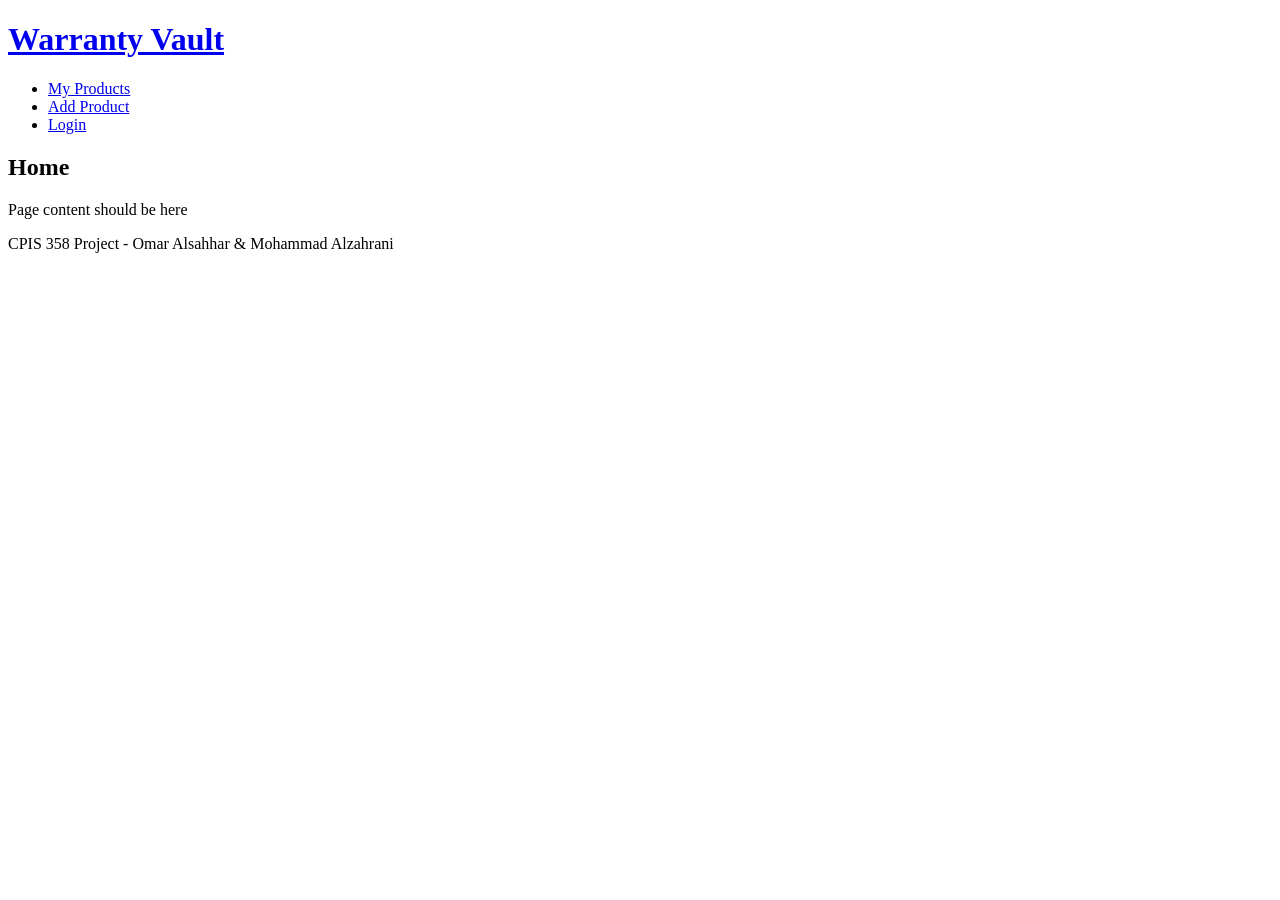
==== index.html @ b88565b4 "adding page structures" ====
<!DOCTYPE HTML>
<html lang="en">

<head>
  <meta charset="UTF-8"> 
  <meta name="description" content="Keep all your warranties in one place">
  <meta name="author" content="Omar Alsahhar & Mohammad Alzahrani">
  <title>Warranty Vault | Home</title>
</head>
<body>

  <header>
    <h1><a href="index.html">Warranty Vault</a></h1>
    <nav>
      <ul>
        <li><a href="dashboard.html">My Products</a></li>
        <li><a href="add-product.html">Add Product</a></li>
        <li><a href="login.html">Login</a></li>
      </ul>
    </nav>
  </header>

  <main>
    <h2>Home</h2>
    <p>Page content should be here</p>
  </main>

  <footer>
    <p>CPIS 358 Project - Omar Alsahhar &amp; Mohammad Alzahrani</p>
  </footer>

</body>
</html>
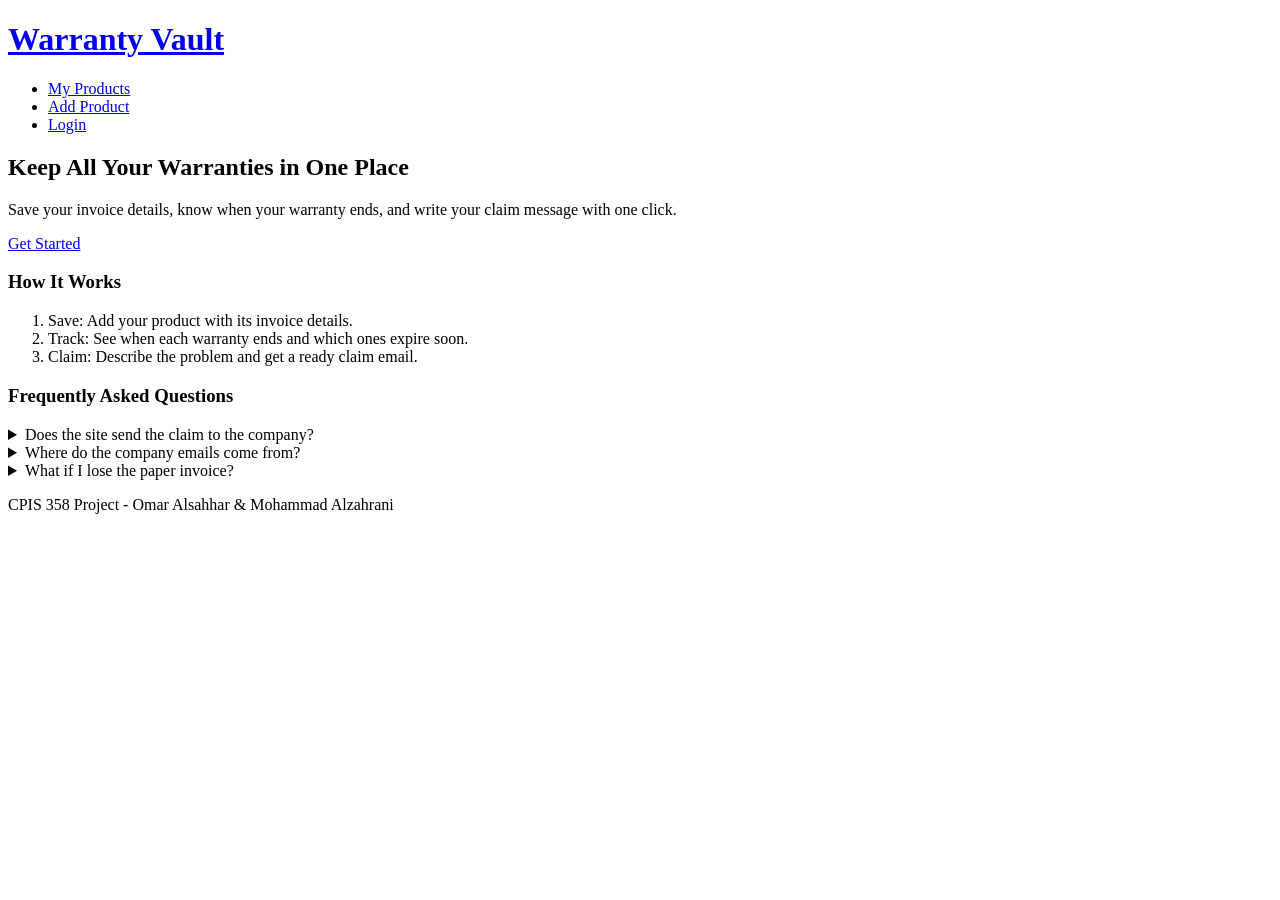
==== commit 438429f0: "add home page content." ====
--- a/index.html
+++ b/index.html
@@ -21,8 +21,42 @@
   </header>
 
   <main>
-    <h2>Home</h2>
-    <p>Page content should be here</p>
+    <!-- Welcome section -->
+    <section>
+      <h2>Keep All Your Warranties in One Place</h2>
+      <p>Save your invoice details, know when your warranty ends, and write your claim message with one click.</p>
+      <a href="login.html">Get Started</a>
+    </section>
+
+    <!-- How it works: we use 'ol' because the steps have an order -->
+    <section>
+      <h3>How It Works</h3>
+      <ol>
+        <li>Save: Add your product with its invoice details.</li>
+        <li>Track: See when each warranty ends and which ones expire soon.</li>
+        <li>Claim: Describe the problem and get a ready claim email.</li>
+      </ol>
+    </section>
+
+    <!-- FAQ: details/summary -->
+    <section>
+      <h3>Frequently Asked Questions</h3>
+
+      <details>
+        <summary>Does the site send the claim to the company?</summary>
+        <p>No. The site prepares the message and opens your email app, and you send it yourself with the invoice attached.</p>
+      </details>
+
+      <details>
+        <summary>Where do the company emails come from?</summary>
+        <p>From a list of companies saved in the system, taken from their official contact pages.</p>
+      </details>
+
+      <details>
+        <summary>What if I lose the paper invoice?</summary>
+        <p>Save the order number and store name. The store can usually give you a copy.</p>
+      </details>
+    </section>
   </main>
 
   <footer>
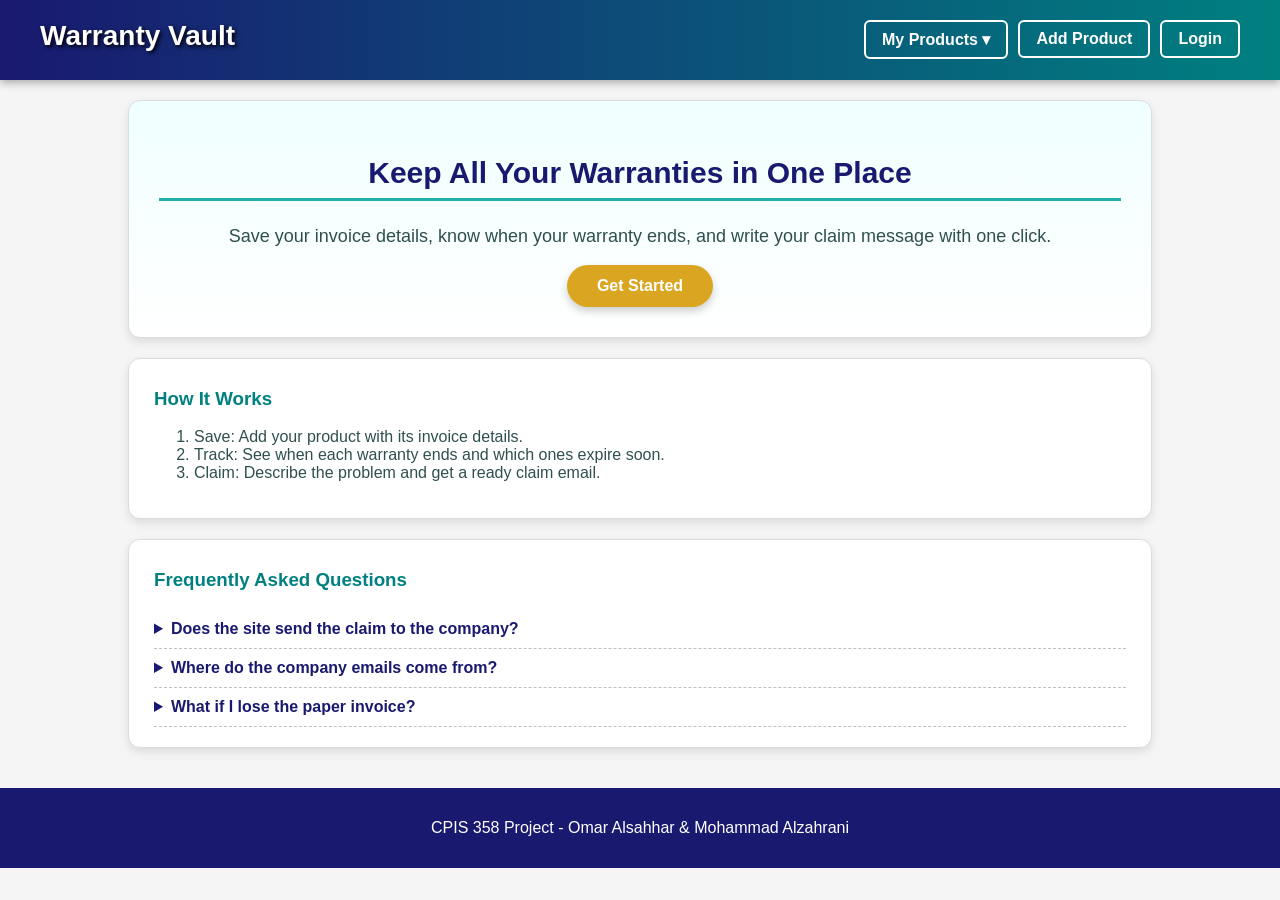
==== commit a2e3cdd3: "Complete CSS styling" ====
--- a/index.html
+++ b/index.html
@@ -6,6 +6,29 @@
   <meta name="description" content="Keep all your warranties in one place">
   <meta name="author" content="Omar Alsahhar & Mohammad Alzahrani">
   <title>Warranty Vault | Home</title>
+  <link rel="stylesheet" type="text/css" href="css/style.css">
+
+  <!-- Embedded CSS: styles only for this page -->
+  <style type="text/css">
+    .welcome {
+      text-align: center;
+      background-image: linear-gradient(to bottom, Azure, white);
+      padding: 30px;
+    }
+    .welcome a {
+      display: inline-block;
+      background-color: Goldenrod;
+      color: white;
+      font-weight: bold;
+      text-decoration: none;
+      padding: 12px 30px;
+      border-radius: 25px;
+      box-shadow: 0px 4px 8px rgba(0, 0, 0, 0.2);
+    }
+    .welcome a:hover {
+      background-color: DarkGoldenrod;
+    }
+  </style>
 </head>
 <body>
 
@@ -13,7 +36,13 @@
     <h1><a href="index.html">Warranty Vault</a></h1>
     <nav>
       <ul>
-        <li><a href="dashboard.html">My Products</a></li>
+        <li><a href="dashboard.html">My Products &#9662;</a>
+          <ul>
+            <li><a href="dashboard.html">All Products</a></li>
+            <li><a href="details.html">Product Details</a></li>
+            <li><a href="claim.html">Warranty Claim</a></li>
+          </ul>
+        </li>
         <li><a href="add-product.html">Add Product</a></li>
         <li><a href="login.html">Login</a></li>
       </ul>
@@ -22,9 +51,9 @@
 
   <main>
     <!-- Welcome section -->
-    <section>
+    <section class="welcome">
       <h2>Keep All Your Warranties in One Place</h2>
-      <p>Save your invoice details, know when your warranty ends, and write your claim message with one click.</p>
+      <p style="font-size: 18px;">Save your invoice details, know when your warranty ends, and write your claim message with one click.</p>
       <a href="login.html">Get Started</a>
     </section>
 
--- a/css/style.css
+++ b/css/style.css
@@ -0,0 +1,356 @@
+/* ---------- Step 1: Basics ---------- */
+/* The whole page: font, text color, gray background */
+body {
+  font-family: arial, helvetica, sans-serif;
+  font-size: 16px;
+  color: DarkSlateGray;
+  background-color: WhiteSmoke;
+  margin: 0px;
+}
+
+/* All headings are navy */
+h1, h2, h3, h4 {
+  color: MidnightBlue;
+}
+
+/* Links: normal, visited, mouse over, clicking */
+a:link    { color: LightSeaGreen; }
+a:visited { color: Teal; }
+a:hover   { color: MidnightBlue; }
+a:active  { color: Goldenrod; }
+
+/* The page content area: 80% wide and centered */
+main {
+  width: 80%;
+  margin: auto;
+  padding: 20px;
+}
+
+/* ---------- Step 2: Header, menu and footer ---------- */
+
+/* Top bar: gradient background + shadow under it */
+header {
+  background-image: linear-gradient(to right, MidnightBlue, Teal);
+  height: 80px;
+  padding: 0px 40px;
+  box-shadow: 0px 3px 8px rgba(0, 0, 0, 0.3);
+}
+
+/* Site name "Warranty Vault" on the left */
+header h1 {
+  float: left;
+  margin: 0px;
+  padding-top: 20px;
+  font-size: 28px;
+}
+
+/* Site name link: white, no underline, text shadow */
+header h1 a:link,
+header h1 a:visited {
+  color: white;
+  text-decoration: none;
+  text-shadow: 2px 2px 4px black;
+}
+
+/* Menu on the right */
+nav {
+  float: right;
+  padding-top: 20px;
+}
+
+/* Menu list: remove bullets and default spacing */
+nav ul {
+  list-style: none;
+  margin: 0px;
+  padding: 0px;
+}
+
+/* Menu items side by side */
+nav li {
+  float: left;
+  margin-left: 10px;
+}
+
+/* Menu links look like buttons */
+nav a:link,
+nav a:visited {
+  display: block;
+  color: white;
+  font-weight: bold;
+  text-decoration: none;
+  padding: 8px 16px;
+  border: 2px solid white;
+  border-radius: 6px;
+}
+
+/* Menu button turns gold under the mouse */
+nav a:hover {
+  background-color: Goldenrod;
+  border-color: Goldenrod;
+  color: MidnightBlue;
+}
+
+/* Bottom bar */
+footer {
+  background-color: MidnightBlue;
+  color: white;
+  text-align: center;
+  padding: 15px;
+}
+
+/* ---------- Step 3: Box model - cards ---------- */
+
+/* Every section inside main becomes a white card */
+main section {
+  background-color: white;
+  border: 1px solid Gainsboro;
+  border-radius: 12px;
+  padding: 10px 25px 20px 25px;
+  margin-bottom: 20px;
+  box-shadow: 0px 4px 10px rgba(0, 0, 0, 0.1);
+}
+
+/* Page title with a green line under it */
+main h2 {
+  font-size: 30px;
+  border-bottom: 3px solid LightSeaGreen;
+  padding-bottom: 8px;
+}
+
+/* Section titles are dark green */
+main h3 {
+  color: Teal;
+}
+
+/* Each FAQ question has a dashed line under it */
+details {
+  border-bottom: 1px dashed Silver;
+  padding: 10px 0px;
+}
+
+/* FAQ question text */
+summary {
+  font-weight: bold;
+  color: MidnightBlue;
+}
+
+/* ---------- Step 4: Forms ---------- */
+
+/* Field names */
+label {
+  font-weight: bold;
+  color: MidnightBlue;
+}
+
+/* Text boxes, drop-down lists and text areas */
+input, select, textarea {
+  width: 90%;
+  padding: 8px;
+  margin-top: 5px;
+  font-family: arial, helvetica, sans-serif;
+  font-size: 15px;
+  border: 1px solid Silver;
+  border-radius: 6px;
+}
+
+/* The field the user is typing in */
+input:focus, select:focus, textarea:focus {
+  border: 2px solid LightSeaGreen;
+  background-color: Azure;
+}
+
+/* Box around the radio buttons */
+fieldset {
+  border: 2px dashed LightSeaGreen;
+  border-radius: 8px;
+  padding: 10px 20px;
+}
+
+/* Radio buttons keep their normal size */
+fieldset input {
+  width: auto;
+}
+
+/* Title of the fieldset box */
+legend {
+  font-weight: bold;
+  color: Teal;
+  padding: 0px 8px;
+}
+
+/* All buttons */
+button {
+  background-color: LightSeaGreen;
+  color: white;
+  font-size: 15px;
+  font-weight: bold;
+  padding: 10px 22px;
+  border: none;
+  border-radius: 6px;
+  box-shadow: 0px 3px 0px Teal;
+}
+
+/* Button under the mouse */
+button:hover {
+  background-color: Teal;
+}
+
+/* ---------- Step 5: Dashboard, details and general classes ---------- */
+
+/* Summary numbers in 3 columns */
+.summary ul {
+  list-style: none;
+  padding: 0px;
+  font-size: 18px;
+  font-weight: bold;
+  column-count: 3;
+  column-gap: 30px;
+  column-rule: 1px solid Gainsboro;
+}
+
+/* Big card that holds the product cards */
+.products {
+  overflow: auto;
+}
+
+/* Each product card, 3 in a row */
+.product-card {
+  float: left;
+  width: 25%;
+  margin: 10px;
+}
+
+/* Product name */
+.product-card h4 {
+  font-size: 18px;
+  color: MidnightBlue;
+}
+
+/* Status label shape */
+.status {
+  color: white;
+  font-size: 13px;
+  padding: 3px 10px;
+  border-radius: 12px;
+}
+
+/* Status label colors */
+.active  { background-color: SeaGreen; }
+.soon    { background-color: DarkOrange; }
+.expired { background-color: Crimson; }
+
+/* Details table */
+table {
+  width: 100%;
+}
+
+/* Table header cells (left column) */
+th {
+  background-color: MidnightBlue;
+  color: white;
+  text-align: left;
+  width: 30%;
+  padding: 10px;
+}
+
+/* Table data cells (right column) */
+td {
+  background-color: WhiteSmoke;
+  padding: 10px;
+}
+
+/* ---------- Step 6: Positioning and layering (z-index) ---------- */
+
+/* The card is the reference box for the tag */
+.product-card {
+  position: relative;
+  z-index: 1;
+  margin-top: 25px;
+}
+
+/* Status tag sits on top of the card's top border */
+.status-tag {
+  position: absolute;
+  top: -28px;
+  right: 15px;
+  z-index: 2;
+  background-color: white;
+  border: 1px solid Gainsboro;
+  border-radius: 20px;
+  padding: 6px 12px;
+  box-shadow: 0px 2px 6px rgba(0, 0, 0, 0.15);
+}
+
+/* (Step 7 = embedded and inline CSS, written inside the HTML pages) */
+
+/* ---------- Step 8: Drop-down menu ---------- */
+
+/* Each menu item is the reference box for its sub menu */
+nav li {
+  position: relative;
+}
+
+/* Sub menu is hidden until the mouse is over its item */
+nav li ul {
+  display: none;
+  position: absolute;
+  top: 100%;
+  left: 0px;
+  z-index: 10;
+  width: 180px;
+  background-color: white;
+  border: 1px solid Gainsboro;
+  border-radius: 6px;
+  box-shadow: 0px 6px 12px rgba(0, 0, 0, 0.2);
+}
+
+/* Show the sub menu on hover */
+nav li:hover ul {
+  display: block;
+}
+
+/* Sub menu items are under each other */
+nav li ul li {
+  float: none;
+  margin: 0px;
+}
+
+/* Sub menu links */
+nav li ul a:link,
+nav li ul a:visited {
+  color: MidnightBlue;
+  border: none;
+  border-radius: 0px;
+}
+
+/* Sub menu link under the mouse */
+nav li ul a:hover {
+  background-color: PowderBlue;
+  color: MidnightBlue;
+}
+
+/* ---------- Step 9: Element-specific class ---------- */
+
+/* Only <p> elements with class="note" */
+p.note {
+  font-style: italic;
+  background-color: LightYellow;
+  border-left: 4px solid Goldenrod;
+  padding: 8px 12px;
+}
+
+/* ---------- Step 10: Print ---------- */
+
+@media print {
+  header, footer, button {
+    display: none;
+  }
+  body {
+    background-color: white;
+    font-family: "times new roman", times, serif;
+  }
+  main section {
+    box-shadow: none;
+    border: 1px solid black;
+  }
+}
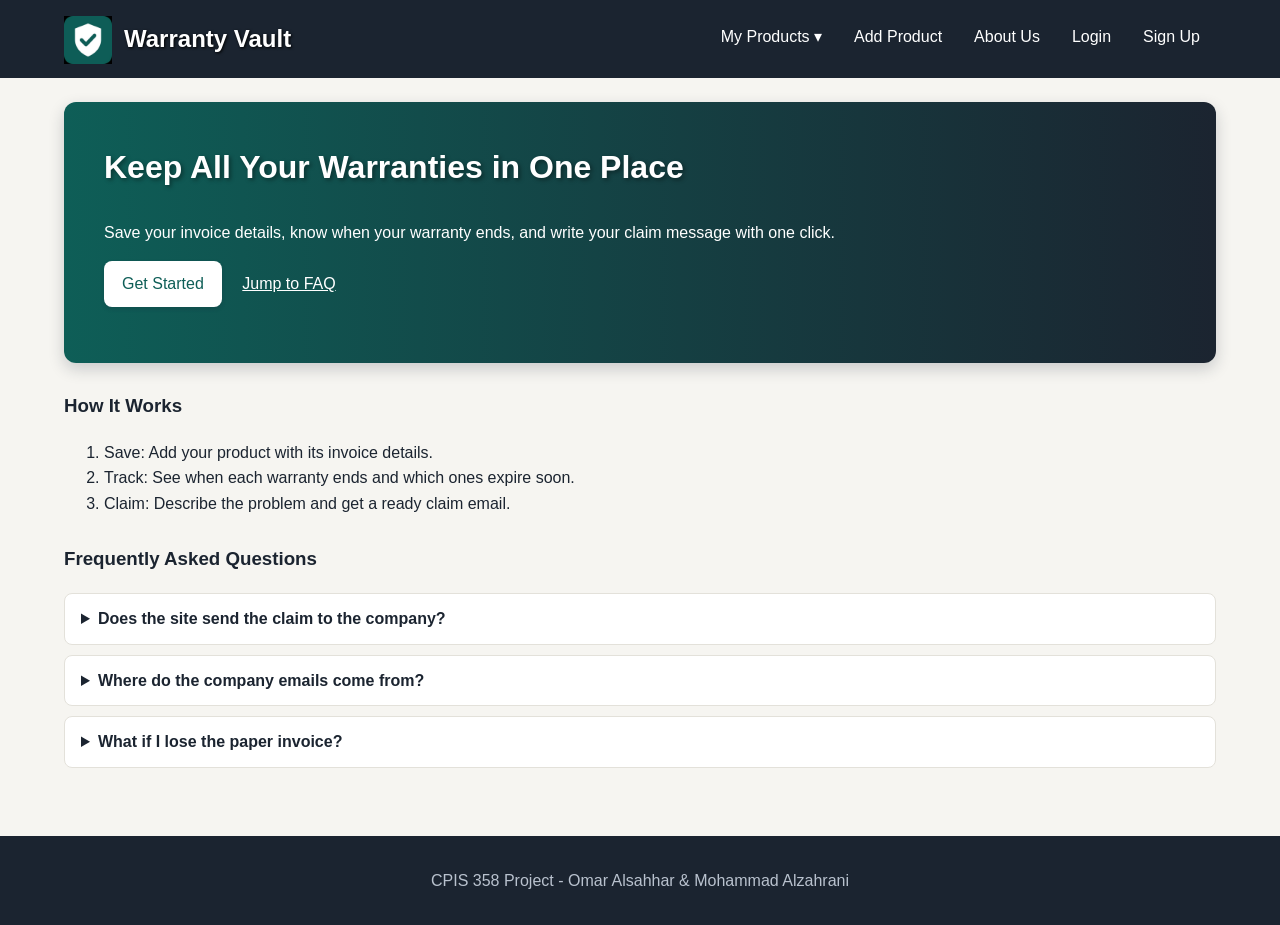
==== commit 8fff9ca0: "add logo, about page, new styles" ====
--- a/index.html
+++ b/index.html
@@ -8,32 +8,19 @@
   <title>Warranty Vault | Home</title>
   <link rel="stylesheet" type="text/css" href="css/style.css">
 
-  <!-- Embedded CSS: styles only for this page -->
-  <style type="text/css">
-    .welcome {
-      text-align: center;
-      background-image: linear-gradient(to bottom, Azure, white);
-      padding: 30px;
-    }
-    .welcome a {
-      display: inline-block;
-      background-color: Goldenrod;
-      color: white;
-      font-weight: bold;
-      text-decoration: none;
-      padding: 12px 30px;
-      border-radius: 25px;
-      box-shadow: 0px 4px 8px rgba(0, 0, 0, 0.2);
-    }
-    .welcome a:hover {
-      background-color: DarkGoldenrod;
-    }
-  </style>
 </head>
 <body>
 
   <header>
+    <!-- Image map: clicking the logo opens the About Us page -->
+    <img src="images/logo.png" alt="Warranty Vault logo" width="48" height="48" usemap="#logo-map">
+    <map name="logo-map">
+      <area shape="rect" coords="0,0,48,48" href="about.html" alt="About Us">
+    </map>
+
     <h1><a href="index.html">Warranty Vault</a></h1>
+
+    <!-- Main menu with a dropdown under My Products -->
     <nav>
       <ul>
         <li><a href="dashboard.html">My Products &#9662;</a>
@@ -44,17 +31,23 @@
           </ul>
         </li>
         <li><a href="add-product.html">Add Product</a></li>
+        <li><a href="about.html">About Us</a></li>
         <li><a href="login.html">Login</a></li>
+        <li><a href="signup.html">Sign Up</a></li>
       </ul>
     </nav>
   </header>
 
   <main>
     <!-- Welcome section -->
-    <section class="welcome">
+    <section class="hero">
       <h2>Keep All Your Warranties in One Place</h2>
-      <p style="font-size: 18px;">Save your invoice details, know when your warranty ends, and write your claim message with one click.</p>
-      <a href="login.html">Get Started</a>
+      <p>Save your invoice details, know when your warranty ends, and write your claim message with one click.</p>
+      <p>
+        <a href="login.html" class="btn">Get Started</a>
+        <!-- Internal link: jumps to the FAQ section on the same page -->
+        <a href="#faq">Jump to FAQ</a>
+      </p>
     </section>
 
     <!-- How it works: we use 'ol' because the steps have an order -->
@@ -68,7 +61,7 @@
     </section>
 
     <!-- FAQ: details/summary -->
-    <section>
+    <section id="faq">
       <h3>Frequently Asked Questions</h3>
 
       <details>
--- a/css/style.css
+++ b/css/style.css
@@ -1,356 +1,306 @@
-/* ---------- Step 1: Basics ---------- */
-/* The whole page: font, text color, gray background */
+/* ===== Basics ===== */
+
 body {
-  font-family: arial, helvetica, sans-serif;
+  margin: 0;
+  background-color: #F6F5F1;
+  color: #1B2430;
+  font-family: Tahoma, Arial, sans-serif;
   font-size: 16px;
-  color: DarkSlateGray;
-  background-color: WhiteSmoke;
-  margin: 0px;
-}
-
-/* All headings are navy */
-h1, h2, h3, h4 {
-  color: MidnightBlue;
-}
-
-/* Links: normal, visited, mouse over, clicking */
-a:link    { color: LightSeaGreen; }
-a:visited { color: Teal; }
-a:hover   { color: MidnightBlue; }
-a:active  { color: Goldenrod; }
-
-/* The page content area: 80% wide and centered */
+  line-height: 1.6;
+}
+
+a:link,
+a:visited { color: #0E5E57; }
+a:hover   { color: #0A4540; }
+
 main {
-  width: 80%;
-  margin: auto;
-  padding: 20px;
-}
-
-/* ---------- Step 2: Header, menu and footer ---------- */
-
-/* Top bar: gradient background + shadow under it */
+  width: 90%;
+  margin: 0 auto;
+  padding: 24px 0 40px 0;
+}
+
+main section { margin-bottom: 28px; }
+
+
+/* ===== Header and dropdown menu (master page) ===== */
+
 header {
-  background-image: linear-gradient(to right, MidnightBlue, Teal);
-  height: 80px;
-  padding: 0px 40px;
-  box-shadow: 0px 3px 8px rgba(0, 0, 0, 0.3);
-}
-
-/* Site name "Warranty Vault" on the left */
+  background-color: #1B2430;
+  color: #FFFFFF;
+  padding: 10px 5%;
+  height: 58px;              /* fixed height keeps the floated parts inside the header
+                                (overflow: auto was cutting off the dropdown menu) */
+}
+
+header img {
+  float: left;
+  margin: 6px 12px 0 0;
+  border: 0;
+}
+
 header h1 {
   float: left;
-  margin: 0px;
-  padding-top: 20px;
-  font-size: 28px;
-}
-
-/* Site name link: white, no underline, text shadow */
+  margin: 10px 0;
+  font-size: 1.5em;
+}
+
 header h1 a:link,
 header h1 a:visited {
-  color: white;
+  color: #FFFFFF;
   text-decoration: none;
-  text-shadow: 2px 2px 4px black;
-}
-
-/* Menu on the right */
-nav {
-  float: right;
-  padding-top: 20px;
-}
-
-/* Menu list: remove bullets and default spacing */
+  text-shadow: 1px 1px 3px #000000;   /* text shadow */
+}
+
+nav { float: right; }
+
 nav ul {
   list-style: none;
-  margin: 0px;
-  padding: 0px;
-}
-
-/* Menu items side by side */
+  margin: 0;
+  padding: 0;
+}
+
 nav li {
   float: left;
-  margin-left: 10px;
-}
-
-/* Menu links look like buttons */
+  position: relative;
+}
+
 nav a:link,
 nav a:visited {
   display: block;
-  color: white;
-  font-weight: bold;
+  padding: 14px 16px;
+  color: #FFFFFF;
   text-decoration: none;
-  padding: 8px 16px;
-  border: 2px solid white;
-  border-radius: 6px;
-}
-
-/* Menu button turns gold under the mouse */
-nav a:hover {
-  background-color: Goldenrod;
-  border-color: Goldenrod;
-  color: MidnightBlue;
-}
-
-/* Bottom bar */
-footer {
-  background-color: MidnightBlue;
-  color: white;
-  text-align: center;
-  padding: 15px;
-}
-
-/* ---------- Step 3: Box model - cards ---------- */
-
-/* Every section inside main becomes a white card */
-main section {
-  background-color: white;
-  border: 1px solid Gainsboro;
-  border-radius: 12px;
-  padding: 10px 25px 20px 25px;
-  margin-bottom: 20px;
-  box-shadow: 0px 4px 10px rgba(0, 0, 0, 0.1);
-}
-
-/* Page title with a green line under it */
-main h2 {
-  font-size: 30px;
-  border-bottom: 3px solid LightSeaGreen;
-  padding-bottom: 8px;
-}
-
-/* Section titles are dark green */
-main h3 {
-  color: Teal;
-}
-
-/* Each FAQ question has a dashed line under it */
-details {
-  border-bottom: 1px dashed Silver;
-  padding: 10px 0px;
-}
-
-/* FAQ question text */
-summary {
-  font-weight: bold;
-  color: MidnightBlue;
-}
-
-/* ---------- Step 4: Forms ---------- */
-
-/* Field names */
-label {
-  font-weight: bold;
-  color: MidnightBlue;
-}
-
-/* Text boxes, drop-down lists and text areas */
-input, select, textarea {
-  width: 90%;
-  padding: 8px;
-  margin-top: 5px;
-  font-family: arial, helvetica, sans-serif;
-  font-size: 15px;
-  border: 1px solid Silver;
-  border-radius: 6px;
-}
-
-/* The field the user is typing in */
-input:focus, select:focus, textarea:focus {
-  border: 2px solid LightSeaGreen;
-  background-color: Azure;
-}
-
-/* Box around the radio buttons */
-fieldset {
-  border: 2px dashed LightSeaGreen;
-  border-radius: 8px;
-  padding: 10px 20px;
-}
-
-/* Radio buttons keep their normal size */
-fieldset input {
-  width: auto;
-}
-
-/* Title of the fieldset box */
-legend {
-  font-weight: bold;
-  color: Teal;
-  padding: 0px 8px;
-}
-
-/* All buttons */
-button {
-  background-color: LightSeaGreen;
-  color: white;
-  font-size: 15px;
-  font-weight: bold;
-  padding: 10px 22px;
-  border: none;
-  border-radius: 6px;
-  box-shadow: 0px 3px 0px Teal;
-}
-
-/* Button under the mouse */
-button:hover {
-  background-color: Teal;
-}
-
-/* ---------- Step 5: Dashboard, details and general classes ---------- */
-
-/* Summary numbers in 3 columns */
-.summary ul {
-  list-style: none;
-  padding: 0px;
-  font-size: 18px;
-  font-weight: bold;
-  column-count: 3;
-  column-gap: 30px;
-  column-rule: 1px solid Gainsboro;
-}
-
-/* Big card that holds the product cards */
-.products {
-  overflow: auto;
-}
-
-/* Each product card, 3 in a row */
-.product-card {
-  float: left;
-  width: 25%;
-  margin: 10px;
-}
-
-/* Product name */
-.product-card h4 {
-  font-size: 18px;
-  color: MidnightBlue;
-}
-
-/* Status label shape */
-.status {
-  color: white;
-  font-size: 13px;
-  padding: 3px 10px;
-  border-radius: 12px;
-}
-
-/* Status label colors */
-.active  { background-color: SeaGreen; }
-.soon    { background-color: DarkOrange; }
-.expired { background-color: Crimson; }
-
-/* Details table */
-table {
-  width: 100%;
-}
-
-/* Table header cells (left column) */
-th {
-  background-color: MidnightBlue;
-  color: white;
-  text-align: left;
-  width: 30%;
-  padding: 10px;
-}
-
-/* Table data cells (right column) */
-td {
-  background-color: WhiteSmoke;
-  padding: 10px;
-}
-
-/* ---------- Step 6: Positioning and layering (z-index) ---------- */
-
-/* The card is the reference box for the tag */
-.product-card {
-  position: relative;
-  z-index: 1;
-  margin-top: 25px;
-}
-
-/* Status tag sits on top of the card's top border */
-.status-tag {
-  position: absolute;
-  top: -28px;
-  right: 15px;
-  z-index: 2;
-  background-color: white;
-  border: 1px solid Gainsboro;
-  border-radius: 20px;
-  padding: 6px 12px;
-  box-shadow: 0px 2px 6px rgba(0, 0, 0, 0.15);
-}
-
-/* (Step 7 = embedded and inline CSS, written inside the HTML pages) */
-
-/* ---------- Step 8: Drop-down menu ---------- */
-
-/* Each menu item is the reference box for its sub menu */
-nav li {
-  position: relative;
-}
-
-/* Sub menu is hidden until the mouse is over its item */
+}
+
+nav a:hover { background-color: #0E5E57; }
+
+/* The dropdown list is hidden until the mouse is over its menu item */
 nav li ul {
   display: none;
   position: absolute;
   top: 100%;
-  left: 0px;
-  z-index: 10;
-  width: 180px;
-  background-color: white;
-  border: 1px solid Gainsboro;
+  left: 0;
+  width: 12em;
+  background-color: #FFFFFF;
+  border: 1px solid #E3E1DA;
+  border-radius: 0 0 8px 8px;
+  box-shadow: 0 6px 14px rgba(27, 36, 48, 0.15);
+  z-index: 10;               /* the menu opens on top of the page */
+}
+
+nav li:hover ul { display: block; }
+
+nav li ul li { float: none; }
+
+nav li ul a:link,
+nav li ul a:visited { color: #1B2430; }
+
+nav li ul a:hover {
+  background-color: #E1F0ED;
+  color: #0B5C54;
+}
+
+
+/* ===== General classes ===== */
+
+/* .card: any white box (product cards, about page boxes) */
+.card {
+  position: relative;        /* the ribbon is placed relative to the card */
+  z-index: 1;
+  background-color: #FFFFFF;
+  border: 1px solid #E3E1DA;
+  border-radius: 12px;
+  box-shadow: 0 4px 10px rgba(27, 36, 48, 0.10);
+  padding: 16px 20px;
+  margin-bottom: 24px;
+}
+
+/* .btn: links and buttons that look like buttons */
+button,
+.btn:link,
+.btn:visited {
+  display: inline-block;
+  background-color: #0E5E57;
+  color: #FFFFFF;
+  border: none;
+  border-radius: 8px;
+  padding: 10px 18px;
+  font-family: inherit;
+  font-size: 1em;
+  text-decoration: none;
+  cursor: pointer;
+  box-shadow: 0 2px 4px rgba(27, 36, 48, 0.20);
+}
+
+button:hover,
+.btn:hover { background-color: #0A4540; }
+
+/* .badge: status label, used with one of the three status classes */
+.badge {
+  display: inline-block;
+  padding: 2px 12px;
+  border-radius: 20px;
+  font-size: 0.85em;
+  font-weight: bold;
+}
+
+/* Soft status colors (easy on the eyes): light green, light orange, light red.
+   Used on the status badges AND on the matching filter buttons. */
+.active   { background-color: #DCF2E3; color: #1E6B3A; }
+.expiring { background-color: #FDEBD2; color: #9A5A0C; }
+.expired  { background-color: #FBE1E1; color: #A32D2D; }
+
+/* Filter buttons keep their own color, a little darker on hover */
+button.active:hover   { background-color: #C4E8CF; }
+button.expiring:hover { background-color: #F9DAB0; }
+button.expired:hover  { background-color: #F6C9C9; }
+
+
+/* ===== Layering: ribbon on top of the card corner ===== */
+
+.ribbon {
+  position: absolute;
+  top: -12px;
+  right: -10px;
+  z-index: 2;                /* higher than the card (1), so it shows on top */
+  background-color: #B86A0C;
+  color: #FFFFFF;
+  padding: 4px 12px;
   border-radius: 6px;
-  box-shadow: 0px 6px 12px rgba(0, 0, 0, 0.2);
-}
-
-/* Show the sub menu on hover */
-nav li:hover ul {
-  display: block;
-}
-
-/* Sub menu items are under each other */
-nav li ul li {
-  float: none;
-  margin: 0px;
-}
-
-/* Sub menu links */
-nav li ul a:link,
-nav li ul a:visited {
-  color: MidnightBlue;
-  border: none;
-  border-radius: 0px;
-}
-
-/* Sub menu link under the mouse */
-nav li ul a:hover {
-  background-color: PowderBlue;
-  color: MidnightBlue;
-}
-
-/* ---------- Step 9: Element-specific class ---------- */
-
-/* Only <p> elements with class="note" */
-p.note {
-  font-style: italic;
-  background-color: LightYellow;
-  border-left: 4px solid Goldenrod;
-  padding: 8px 12px;
-}
-
-/* ---------- Step 10: Print ---------- */
+  font-size: 0.8em;
+  font-weight: bold;
+  box-shadow: 0 3px 6px rgba(0, 0, 0, 0.25);
+}
+
+
+/* ===== Home page ===== */
+
+.hero {
+  background-image: linear-gradient(to right, #0E5E57, #1B2430);
+  color: #FFFFFF;
+  padding: 40px;
+  border-radius: 12px;
+  box-shadow: 0 6px 16px rgba(27, 36, 48, 0.20);
+}
+
+.hero h2 {
+  margin-top: 0;
+  font-size: 2em;
+  text-shadow: 2px 2px 4px rgba(0, 0, 0, 0.40);
+}
+
+.hero a:link,
+.hero a:visited { color: #FFFFFF; }
+
+.hero .btn:link,
+.hero .btn:visited {
+  background-color: #FFFFFF;
+  color: #0E5E57;
+  margin-right: 16px;
+}
+
+details {
+  background-color: #FFFFFF;
+  border: 1px solid #E3E1DA;
+  border-radius: 8px;
+  padding: 12px 16px;
+  margin-bottom: 10px;
+}
+
+summary {
+  font-weight: bold;
+  cursor: pointer;
+}
+
+
+/* ===== Dashboard ===== */
+
+.summary {
+  background-color: #FFFFFF;
+  border: 1px solid #E3E1DA;
+  border-radius: 12px;
+  padding: 12px 20px;
+}
+
+/* Product cards side by side, three in a row */
+.products { overflow: auto; }
+
+.products article {
+  float: left;
+  width: 27%;
+  margin-right: 2%;
+  min-height: 290px;
+}
+
+meter {
+  width: 60%;
+  height: 14px;
+}
+
+
+/* ===== Tables (details and about pages) ===== */
+
+table {
+  border-collapse: collapse;
+  width: 100%;
+  background-color: #FFFFFF;
+}
+
+th,
+td {
+  border: 1px solid #E3E1DA;
+  padding: 10px 14px;
+  text-align: left;
+}
+
+th { background-color: #F1EFE9; }
+
+
+/* ===== Forms ===== */
+
+input,
+select,
+textarea {
+  padding: 8px 10px;
+  border: 1px solid #C9C6BC;
+  border-radius: 6px;
+  font-family: inherit;
+  font-size: 1em;
+}
+
+input:focus,
+select:focus,
+textarea:focus { background-color: #EEF6F4; }
+
+fieldset {
+  border: 1px solid #E3E1DA;
+  border-radius: 8px;
+  padding: 12px 16px;
+}
+
+legend { font-weight: bold; }
+
+
+/* ===== Footer ===== */
+
+footer {
+  background-color: #1B2430;
+  color: #B9C2CE;
+  text-align: center;
+  padding: 16px;
+}
+
+
+/* ===== Print (always last) ===== */
 
 @media print {
-  header, footer, button {
-    display: none;
+  header, nav, footer, button, .btn:link, .btn:visited, .ribbon { display: none; }
+
+  body {
+    background-color: #FFFFFF;
+    color: #000000;
+    font-family: "Times New Roman", Times, serif;
   }
-  body {
-    background-color: white;
-    font-family: "times new roman", times, serif;
-  }
-  main section {
-    box-shadow: none;
-    border: 1px solid black;
-  }
+
+  .card { box-shadow: none; }
 }
